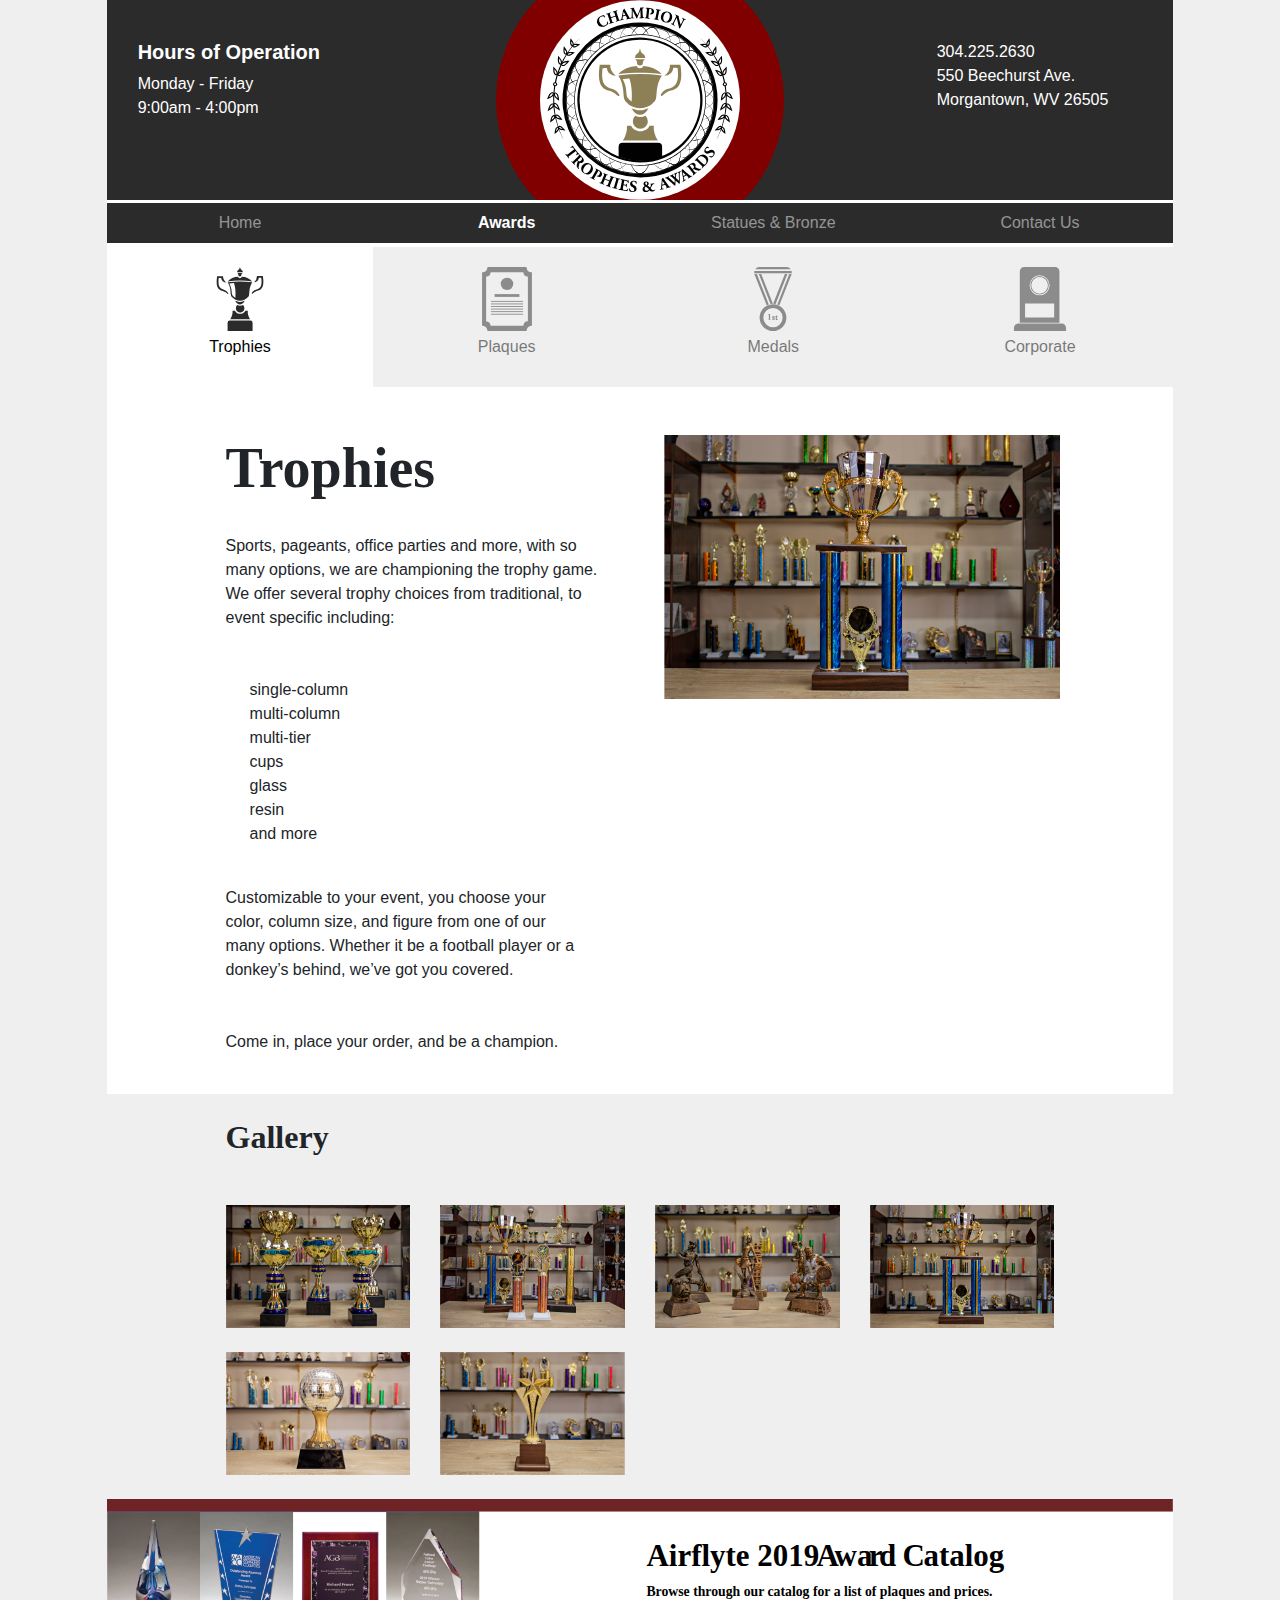
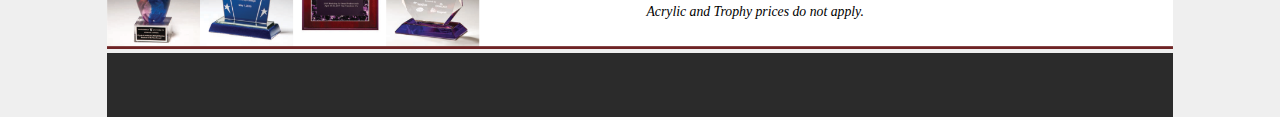
==== awards.html @ e19eb5d7 "." ====
<!DOCTYPE html>
<html lang="en">

<head>
  <meta name="viewport" content="width=device-width, initial-scale=1.0">


<link rel="apple-touch-icon" sizes="180x180" href="apple-touch-icon.png">
<link rel="icon" type="image/png" sizes="32x32" href="favicon-32x32.png">
<link rel="icon" type="image/png" sizes="16x16" href="favicon-16x16.png">
<link rel="manifest" href="site.webmanifest">
<meta name="msapplication-TileColor" content="#da532c">
<meta name="theme-color" content="#ffffff">

<title>Champion Trophies & Awards</title>

<link href="css/lightbox.min.css" type="text/css" rel="stylesheet">
<script src="js/lightbox-plus-jquery.min.js"></script>
<meta charset="UTF-8">

<link rel="stylesheet" href="https://stackpath.bootstrapcdn.com/bootstrap/4.3.1/css/bootstrap.min.css" integrity="sha384-ggOyR0iXCbMQv3Xipma34MD+dH/1fQ784/j6cY/iJTQUOhcWr7x9JvoRxT2MZw1T" crossorigin="anonymous">
<script src="https://stackpath.bootstrapcdn.com/bootstrap/4.3.1/js/bootstrap.min.js" integrity="sha384-JjSmVgyd0p3pXB1rRibZUAYoIIy6OrQ6VrjIEaFf/nJGzIxFDsf4x0xIM+B07jRM" crossorigin="anonymous"></script>
<link href="css/style.css" rel="stylesheet" type="text/css">

</head>


<body>
  <div class="container-fluid col-xl-10 p-0">


  <header class="col-12 p-0 float-left">

  <div class="col-4 d-none d-md-block float-left">
  <ul>
    <li><h3>Hours of Operation</h3></li>
    <li>Monday - Friday</li>
    <li>9:00am - 4:00pm</li>
  </ul>
  </div>

    <div class="logo-container col-6 offset-3 col-md-4 offset-md-0 float-left">
      <a href="index.html" class="logo-a"><img src="images/logo.svg" alt="logo/link to home" class="logo"></a>
    </div>


    <div class="col-3 d-none d-md-block float-right">
    <ul class="col-12 float-right">
      <li>304.225.2630</li>
  <li>550 Beechurst Ave.</li>
  <li>Morgantown, WV 26505</li>
    </ul>
  </div>

  </header>


  <nav class="navbar navbar-expand-lg navbar-dark col-12 p-0">
    <h4 class="d-lg-none col-4 offset-4">Awards</h4>
    <button class="navbar-toggler" type="button" data-toggle="collapse" data-target="#navbarNav" aria-controls="navbarNav" aria-expanded="false" aria-label="Toggle navigation">
      <span class="navbar-toggler-icon"></span>
    </button>
    <div class="collapse navbar-collapse col-12 p-0" id="navbarNav">
      <ul class="navbar-nav col-12 p-0">
        <li class="nav-item col-lg-3">
          <a class="nav-link" href="index.html">Home <span class="sr-only">(current)</span></a>
        </li>
        <li class="nav-item active col-lg-3">
          <a class="nav-link" href="awards.html" id="active-nav">Awards</a>
        </li>
        <li class="nav-item col-lg-3">
          <a class="nav-link" href="#">Statues & Bronze</a>
        </li>
        <li class="nav-item col-lg-3">
          <a class="nav-link" href="#">Contact Us</a>
        </li>
      </ul>
    </div>
  </nav>


<div class="awards-subnav col-12 p-0">
  <ul class="col-12 p-0">
    <li class="col-3 hexagon" id="active"><a href="awards.html"><img src="images/awards/1.svg" alt="trophies" class="col-12 col-lg-6 p-0"><p>Trophies</p></a></li>
    <li class="col-3"><a href="plaques.html"><img src="images/awards/2.svg" alt="plaques" class="col-12 col-lg-6 p-0"><p>Plaques</p></a></li>
    <li class="col-3"><a href="medals.html"><img src="images/awards/3.svg" alt="medals" class="col-12 col-lg-6 p-0"><p>Medals</p></a></li>
    <li class="col-3"><a href="corporate.html"><img src="images/awards/4.svg" alt="corporate" class="col-12 col-lg-6 p-0"><p>Corporate</p></a></li>

    </ul>
  </div>



<main class="main-awards float-left col-12 p-0">

<div class="float-left col-12 p-0 mt-4 mb-4">

<div class="float-left col-12 col-md-6 col-lg-5 offset-lg-1">
  <h1 class="col-lg-10 mt-4 float-left">Trophies</h1>
  <p class="col-12 float-left mt-4 mb-4">
    Sports, pageants, office parties and more, with so many options, we are championing the trophy game. We offer several trophy choices from traditional, to event specific including:
</p>

<ul class="list-unstyled ml-4 col-11 float-left mt-4">

    <li>single-column</li>
    <li>multi-column</li>
    <li>multi-tier</li>
    <li>cups</li>
    <li>glass</li>
    <li>resin</li>
    <li>and more</li>

</ul>

<p class="col-12 col-lg-11 mt-4 mb-4 float-left">
  Customizable to your event, you choose your color, column size, and figure from one of our many options. Whether it be a football player or a donkey’s behind, we’ve got you covered.
</p>
<p class="col-12 col-lg-11 mt-4 float-left">
Come in, place your order, and be a champion.
</p>
</div>

<div class="aside float-left col-12 col-md-6 col-lg-6 float-left p-0">
  <img src="images/awards/trophies/t-5.png" alt="trophy" class="col-12 col-lg-10 p-4">
</div>
</div>

  </main>

  <div class="gallery col-12 col-lg offset-lg-1 col-lg-10 float-left">
<h2 class="col-6 mt-4 mb-4">Gallery</h2>
<div class="gallery-container float-left">
    <a href="images/awards/trophies/t-2.png" data-lightbox="trophies"><img src="images/awards/trophies/t-2.png" alt="plaque 1" class="col-6 col-lg-3 float-left mt-4"></a>
    <a href="images/awards/trophies/t-3.png" data-lightbox="trophies"><img src="images/awards/trophies/t-3.png" alt="plaque 1" class="col-6 col-lg-3 float-left mt-4"></a>
    <a href="images/awards/trophies/t-4.png" data-lightbox="trophies"><img src="images/awards/trophies/t-4.png" alt="plaque 1" class="col-6 col-lg-3 float-left mt-4"></a>
    <a href="images/awards/trophies/t-5.png" data-lightbox="trophies"><img src="images/awards/trophies/t-5.png" alt="plaque 1" class="col-6 col-lg-3 float-left mt-4"></a>
    <a href="images/awards/trophies/t-6.png" data-lightbox="trophies"><img src="images/awards/trophies/t-6.png" alt="plaque 1" class="col-6 col-lg-3 float-left mt-4"></a>
    <a href="images/awards/trophies/t-7.png" data-lightbox="trophies"><img src="images/awards/trophies/t-7.png" alt="plaque 1" class="col-6 col-lg-3 float-left mt-4"></a>
</div>



  </div>


<a href="#" class="mt-4 col-12 p-0 float-left">
<img src="images/airflyte.svg" alt="airflyte awards catalog" class="col-12 float-left p-0">
</a>


<footer class="col-12 mt-1 p-0">
</footer>

</div> <!-- CLOSES CONTAINER -->

<script src="https://code.jquery.com/jquery-3.3.1.slim.min.js" integrity="sha384-q8i/X+965DzO0rT7abK41JStQIAqVgRVzpbzo5smXKp4YfRvH+8abtTE1Pi6jizo" crossorigin="anonymous"></script>
<script src="https://cdnjs.cloudflare.com/ajax/libs/popper.js/1.14.7/umd/popper.min.js" integrity="sha384-UO2eT0CpHqdSJQ6hJty5KVphtPhzWj9WO1clHTMGa3JDZwrnQq4sF86dIHNDz0W1" crossorigin="anonymous"></script>
<script src="https://stackpath.bootstrapcdn.com/bootstrap/4.3.1/js/bootstrap.min.js" integrity="sha384-JjSmVgyd0p3pXB1rRibZUAYoIIy6OrQ6VrjIEaFf/nJGzIxFDsf4x0xIM+B07jRM" crossorigin="anonymous"></script>

</body>

</html>
---- css/style.css ----
body{
  background-color: #EFEFEF;
}

header{
  background-color: #2b2b2b;
  overflow: hidden;
  height: 12.5em;
  position: relative;
}

header li{
  list-style: none;
  color: white;
}
header ul{
    margin-top: 2.5em;
    display: block;
    padding-left: 1em;
}
header h3{
  font-size: 1.25em;
  font-weight: bold;
}

.logo-container{
  border-radius: 100%;
  background-color: maroon;
  height: 18em !important;
  width: 18em;
  min-width: 18em;
  position: absolute;
  display: block;
  margin: auto;
  top:0; bottom: 0; left: 0; right: 0;
}

.main-home{
  background-color: white;
  padding: 0;
  float: left;
  margin-top: .25em;
}
.main-home h2{
  font-size: 1.75em;
  margin-top: 2em;
}
.main-home p{
  margin-bottom: 4em;
}

.main-awards{
  background-color: white;
  padding: 0;
  float: left;

}

h1{
  font-family: garamond;
  font-weight: bold;
  font-size: 2em;
}

h2{
  font-family: garamond;
  font-weight: bold;
  font-size: 1.3em;
}

hr{
background-color: white;
padding: 0;
}

iframe{
  height: 30vh;
  width: 100vw;
  float: left;
  margin-top: .5em;
  border: none;
  padding: 0;
}

button{
  margin: .75em;
}

img{
  max-width: 100%;
  height: auto;
}

footer{
min-height: 4em;
  background-color: #2b2b2b;
  float: left;
  margin-top: .25em;
}
footer h3{
  font-size: 1.25em;
  font-weight: bold;
}

footer li{
  list-style: none;
  color: white;
}
footer ul{
    margin-top: 2.5em;
    display: block;
    padding-left: 1em;
    margin-bottom: 2.5em;
}

.social-media img{
width: 2.5em;
height: auto;
}

.social-media li:nth-child(2){
  float: left;
  margin-right: 1em;
}



a:hover{
    text-decoration: none;
}


.logo{
  display:block;
  height: 80%;
  max-width: 12.5em;
  width: auto;
  margin-right: auto;
  margin-left: auto;
  margin-top: 11.25%;
  padding: 0;


}


nav h4{
  text-align: center !important;
  float: left;
  color: white;
  font-size: 1.25em;
}

.navbar{
background-color: #2b2b2b;
padding: 0;
border-top: 2px solid white;
}

.navbar-collapse{
  background-color: #2b2b2b;
z-index: 4;
text-align: center;
border-top: 1px solid white;
}

#active-nav{
font-weight: bold;
}


.banner{
  padding: 0;
  overflow: hidden;
  height: 8em;
  position: relative;
  border-top: 2px solid white;
}

.banner img{
filter: brightness(.5);
position: absolute;
top: 0em;
width: 100%;
padding: 0;
z-index:-2;
}

.banner h1{

  z-index: 2;
  color: white;

  display: block;
text-align: center;
margin-top: 1.25em;
font-style: italic;

}

.jump-to-container{
  padding: 0;
  margin-top: .5em;
  float: left;
  position: relative;
  overflow: hidden;
  height: 8em;
}

.jump-to-container-2{
  padding: 0;
  margin-top: .5em;
  float: left;
  position: relative;
  overflow: hidden;
  height: 8em;
}

.jump-to-container img{
z-index: -2;
}

.jump-to-container h3{
  z-index: 2;
  position: absolute;
  font-family: garamond;
  color: white;
  font-weight: bold;
  font-size: 2em;
  font-style: italic;
  text-align: center;
  margin-top: 1.5em;
  width: 100%;
}

.jump-to-container-2 img{
z-index: -2;
}

.jump-to-container-2 h3{
  z-index: 2;
  position: absolute;
  font-family: garamond;
  color: white;
  font-weight: bold;
  font-size: 2em;
  font-style: italic;
  text-align: center;
  margin-top: 1.5em;
  width: 100%;
}


/* Awards | Trophies */
.awards-subnav{
  float: left;
  border-top: .3em solid white;
}

.awards-subnav ul{
  list-style: none;
}

.awards-subnav li{
  float: left;
  padding-top: 1em;
  padding-bottom: .75em;
  opacity: .5;
}

.awards-subnav li:hover{
  opacity: 1;
  transition: .5s;
}



.awards-subnav{
  text-align: center;
}

.awards-subnav img{
  width: 4em;
  height: auto;
  margin-top: .25em;
  margin-bottom: .25em;
}

.awards-subnav a{
  color: black;
}








#active{
  background: white;
  opacity: 1;
}


#active a{
  color: black;
}


.aside{

}

.gallery h2{
  font-size: 2em;
}

.gallery a:hover{
  opacity: .75;
  transition: .5s;
}




@media (min-width: 1200px){

  h1{
    font-family: garamond;
    font-weight: bold;
    font-size: 3.5em;
  }

  h2{
    font-family: garamond;
    font-weight: bold;
    font-size: 1.3em;
  }

  .banner{
    height: 15em;

  }

  .banner h1{

    z-index: 2;
    color: white;

    display: block;
  text-align: center;
  font-style: italic;
  }

  .banner img{
  filter: brightness(.5);
  position: absolute;
  top: -14em;
  width: 100%;
  padding: 0;
  z-index:-2;
  }




  .jump-to-container{
    padding-left: 1em;
    padding-right: .25em;
    margin-top: .2em;
    height: 14em;
    overflow: hidden;
    float: left;
    position: relative;
  }
  .jump-to-container-2{
    padding-left: .25em;
    padding-left:.5em;
    margin-top: .2em;
    height: 14em;
    overflow: hidden;
    float: left;
    position: relative;
  }
}
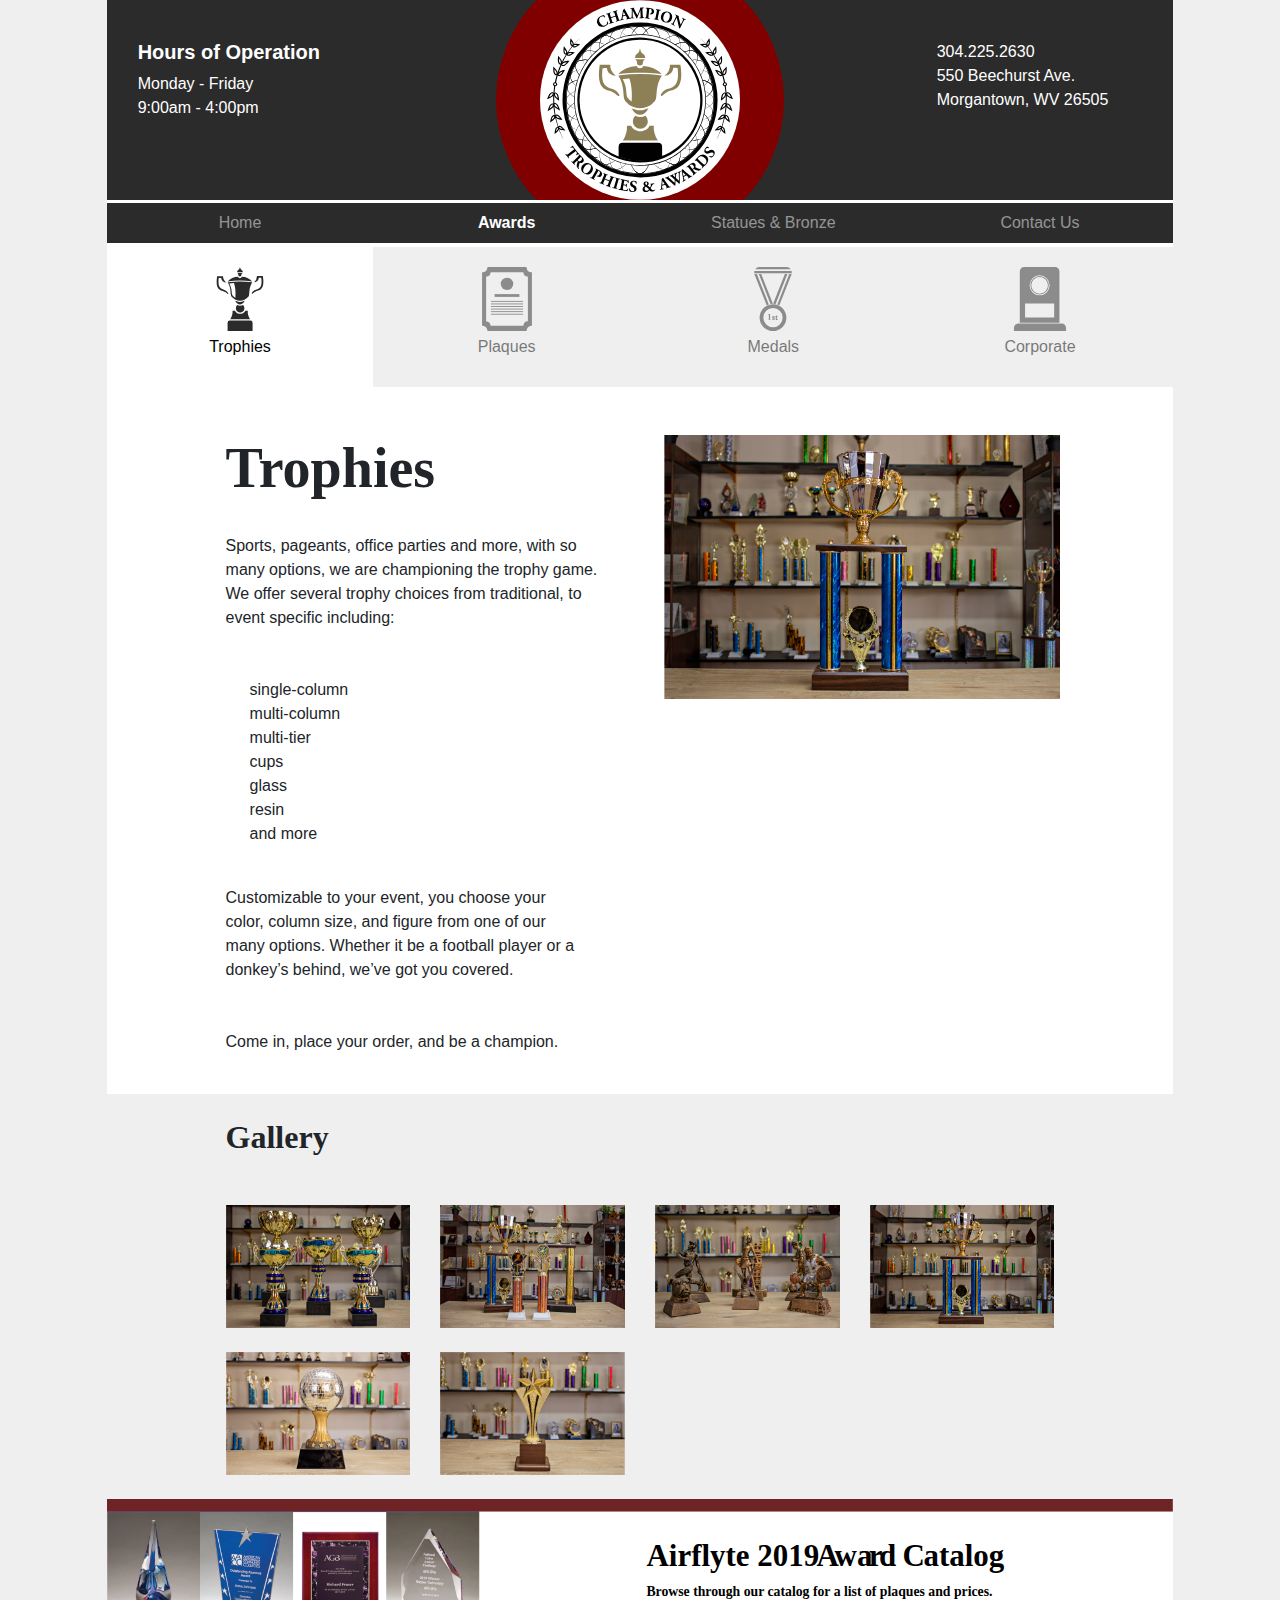
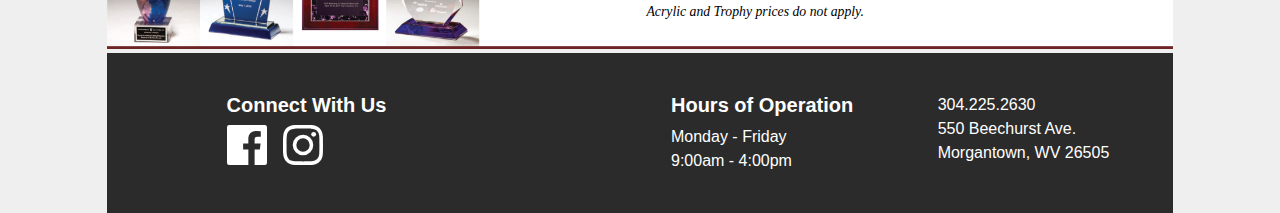
==== commit d5dd040a: "." ====
--- a/awards.html
+++ b/awards.html
@@ -149,7 +149,32 @@
 </a>
 
 
-<footer class="col-12 mt-1 p-0">
+<footer class="col-12 p-0">
+
+<div class="col-5 offset-2 offset-md-1 float-left">
+  <ul class="social-media">
+    <li><h3>Connect With Us</h3></li>
+    <li><img src="images/facebook.svg" alt="link to Facebook"></li>
+    <li><img src="images/instagram.svg" alt="link to Instagram"></li>
+  </ul>
+</div>
+
+  <div class="col-10 offset-2 col-md-3 offset-md-0 float-left">
+  <ul>
+    <li><h3>Hours of Operation</h3></li>
+    <li>Monday - Friday</li>
+    <li>9:00am - 4:00pm</li>
+  </ul>
+  </div>
+
+    <div class="col-10 offset-2 col-md-3 offset-md-0 float-left">
+    <ul class="float-left">
+      <li>304.225.2630</li>
+  <li>550 Beechurst Ave.</li>
+  <li>Morgantown, WV 26505</li>
+    </ul>
+  </div>
+
 </footer>
 
 </div> <!-- CLOSES CONTAINER -->
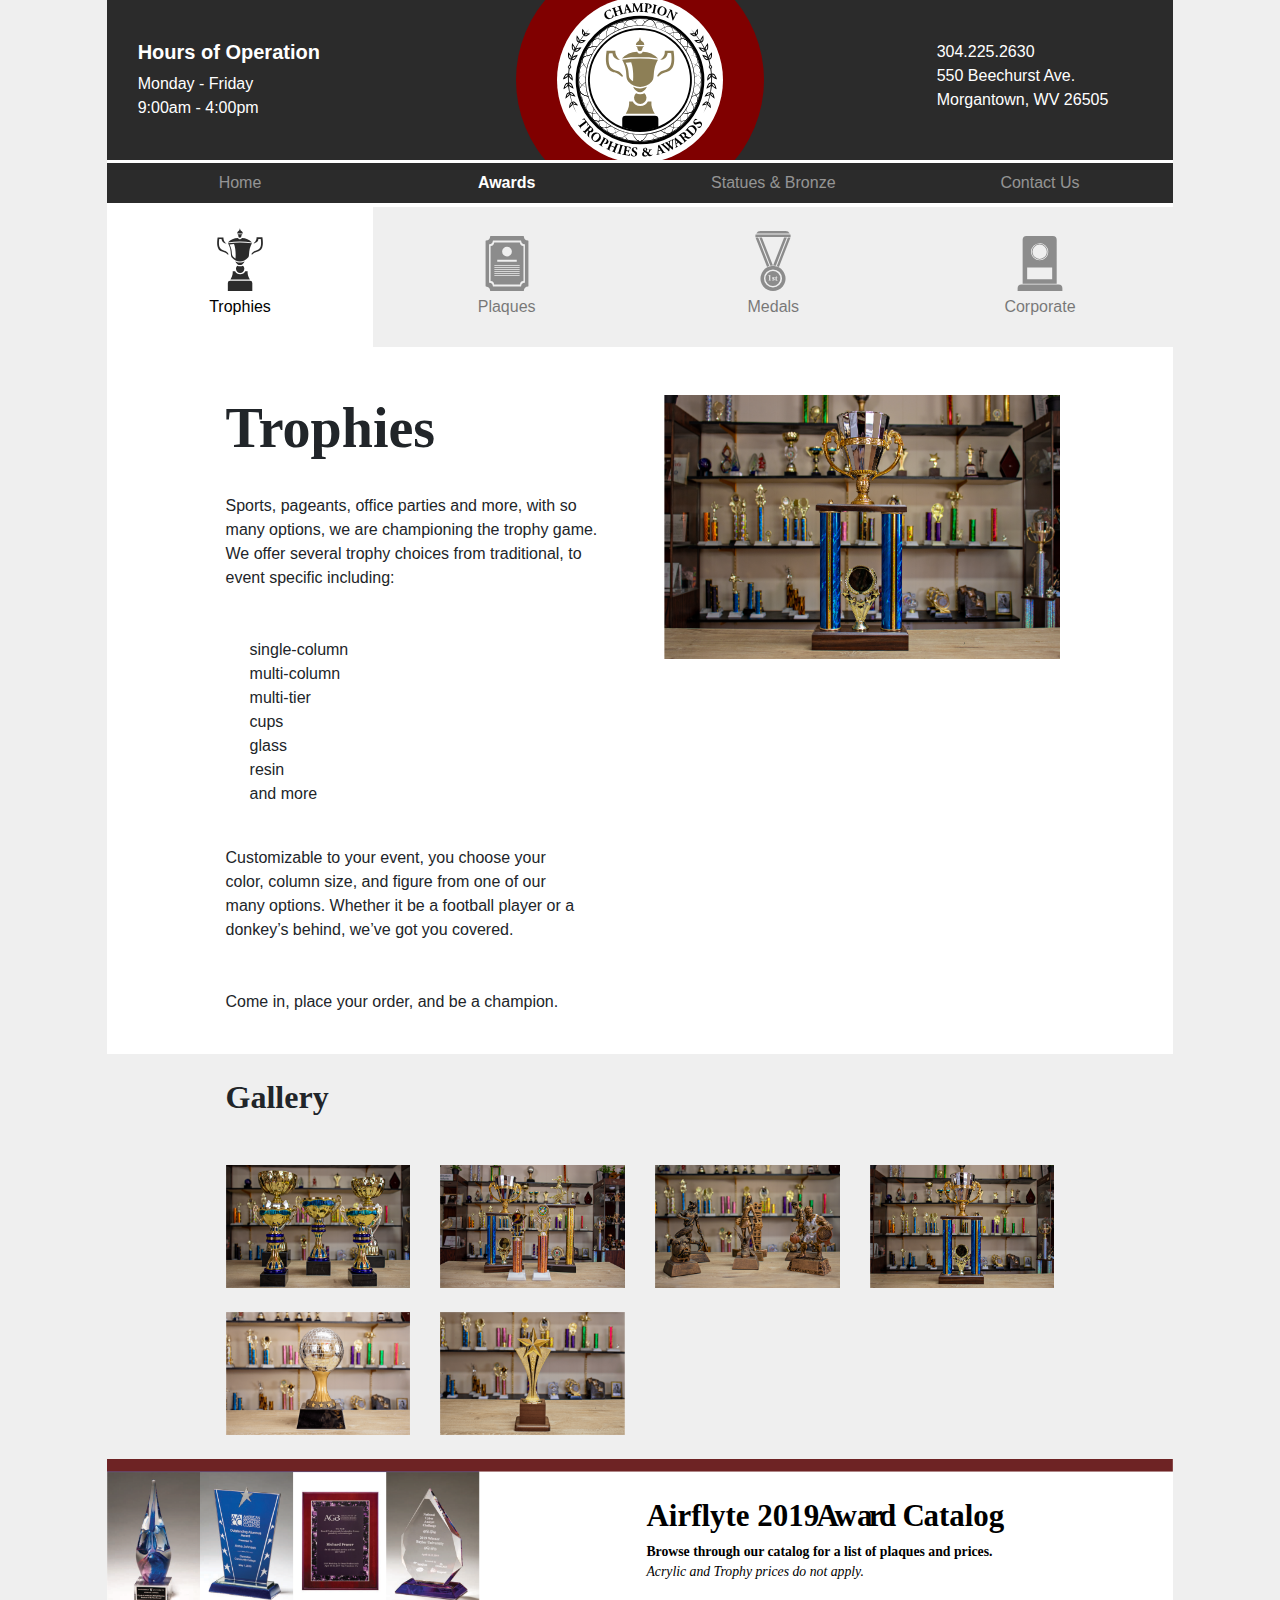
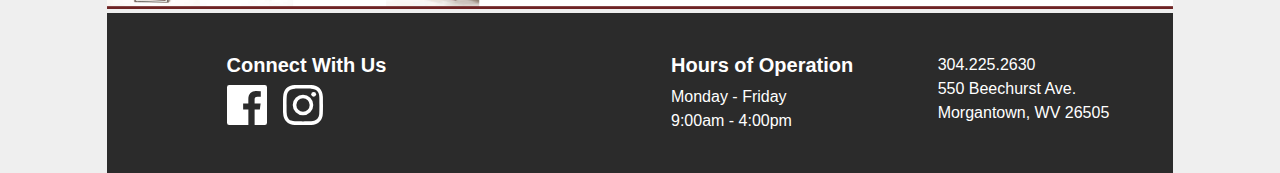
==== commit 58181ef5: "." ====
--- a/awards.html
+++ b/awards.html
@@ -72,7 +72,7 @@
           <a class="nav-link" href="#">Statues & Bronze</a>
         </li>
         <li class="nav-item col-lg-3">
-          <a class="nav-link" href="#">Contact Us</a>
+          <a class="nav-link" href="contact.html">Contact Us</a>
         </li>
       </ul>
     </div>
--- a/css/style.css
+++ b/css/style.css
@@ -5,7 +5,7 @@
 header{
   background-color: #2b2b2b;
   overflow: hidden;
-  height: 12.5em;
+  height: 10em;
   position: relative;
 }
 
@@ -26,9 +26,9 @@
 .logo-container{
   border-radius: 100%;
   background-color: maroon;
-  height: 18em !important;
-  width: 18em;
-  min-width: 18em;
+  height: 15.5em !important;
+  width: 15.5em;
+  min-width: 15.5em;
   position: absolute;
   display: block;
   margin: auto;
@@ -133,7 +133,7 @@
 .logo{
   display:block;
   height: 80%;
-  max-width: 12.5em;
+  max-width: 10.4em;
   width: auto;
   margin-right: auto;
   margin-left: auto;
@@ -384,3 +384,21 @@
     position: relative;
   }
 }
+
+.contact-list{
+  list-style: none;
+  padding: 0;
+}
+
+textarea{
+  margin-bottom: 1em;
+}
+
+.contact-form{
+  background-color: #EFEFEF;
+}
+
+form{
+margin-top: 2em;
+margin-bottom: 2em;
+}
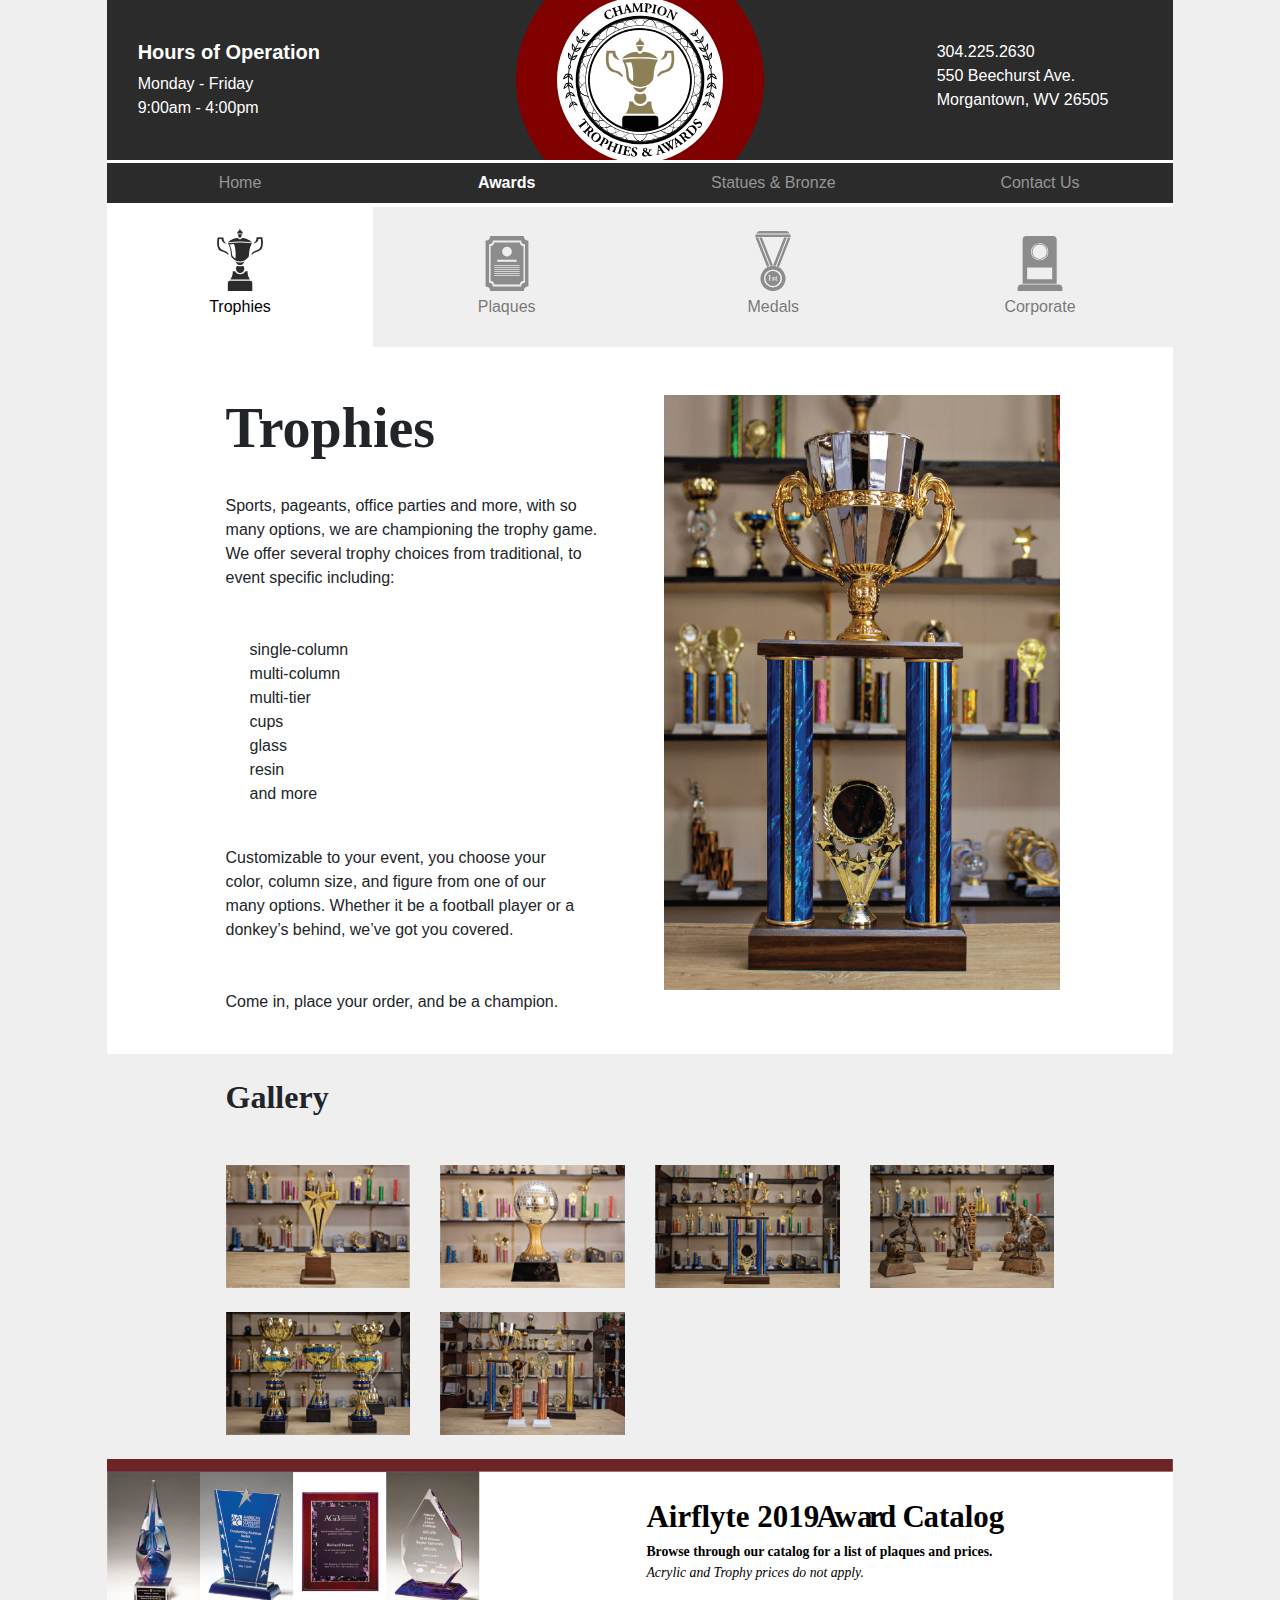
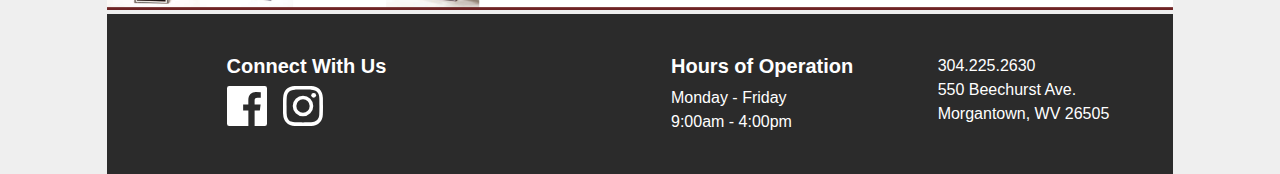
==== commit 49f48347: "." ====
--- a/awards.html
+++ b/awards.html
@@ -69,7 +69,7 @@
           <a class="nav-link" href="awards.html" id="active-nav">Awards</a>
         </li>
         <li class="nav-item col-lg-3">
-          <a class="nav-link" href="#">Statues & Bronze</a>
+          <a class="nav-link" href="statue.html">Statues & Bronze</a>
         </li>
         <li class="nav-item col-lg-3">
           <a class="nav-link" href="contact.html">Contact Us</a>
@@ -122,7 +122,7 @@
 </div>
 
 <div class="aside float-left col-12 col-md-6 col-lg-6 float-left p-0">
-  <img src="images/awards/trophies/t-5.png" alt="trophy" class="col-12 col-lg-10 p-4">
+  <img src="images/awards/trophies/t-7.png" alt="trophy" class="col-12 col-lg-10 p-4">
 </div>
 </div>
 
@@ -131,12 +131,13 @@
   <div class="gallery col-12 col-lg offset-lg-1 col-lg-10 float-left">
 <h2 class="col-6 mt-4 mb-4">Gallery</h2>
 <div class="gallery-container float-left">
+    <a href="images/awards/trophies/t-1.png" data-lightbox="trophies"><img src="images/awards/trophies/t-1.png" alt="plaque 1" class="col-6 col-lg-3 float-left mt-4"></a>
     <a href="images/awards/trophies/t-2.png" data-lightbox="trophies"><img src="images/awards/trophies/t-2.png" alt="plaque 1" class="col-6 col-lg-3 float-left mt-4"></a>
     <a href="images/awards/trophies/t-3.png" data-lightbox="trophies"><img src="images/awards/trophies/t-3.png" alt="plaque 1" class="col-6 col-lg-3 float-left mt-4"></a>
     <a href="images/awards/trophies/t-4.png" data-lightbox="trophies"><img src="images/awards/trophies/t-4.png" alt="plaque 1" class="col-6 col-lg-3 float-left mt-4"></a>
     <a href="images/awards/trophies/t-5.png" data-lightbox="trophies"><img src="images/awards/trophies/t-5.png" alt="plaque 1" class="col-6 col-lg-3 float-left mt-4"></a>
     <a href="images/awards/trophies/t-6.png" data-lightbox="trophies"><img src="images/awards/trophies/t-6.png" alt="plaque 1" class="col-6 col-lg-3 float-left mt-4"></a>
-    <a href="images/awards/trophies/t-7.png" data-lightbox="trophies"><img src="images/awards/trophies/t-7.png" alt="plaque 1" class="col-6 col-lg-3 float-left mt-4"></a>
+
 </div>
 
 
--- a/css/style.css
+++ b/css/style.css
@@ -172,7 +172,7 @@
 .banner{
   padding: 0;
   overflow: hidden;
-  height: 8em;
+  height: 12em;
   position: relative;
   border-top: 2px solid white;
 }
@@ -190,12 +190,14 @@
 
   z-index: 2;
   color: white;
-
+position: absolute;
+top: 0; right: 0; bottom: 0; left: 0;
   display: block;
 text-align: center;
-margin-top: 1.25em;
+margin: auto;
+padding-top: 1.5em;
 font-style: italic;
-
+font-size: 2.15em;
 }
 
 .jump-to-container{
@@ -321,7 +323,20 @@
   transition: .5s;
 }
 
-
+@media (min-width: 550px){
+  .banner h1{
+    font-size: 3.2em;
+    padding-top: .75em;
+  }
+}
+
+
+@media (min-width: 768px){
+  .banner h1{
+    font-size: 3.2em;
+    padding-top: 1.25em;
+  }
+}
 
 
 @media (min-width: 1200px){
@@ -351,6 +366,8 @@
     display: block;
   text-align: center;
   font-style: italic;
+  padding: 1.5em;
+  font-size: 3.5em;
   }
 
   .banner img{
@@ -395,7 +412,18 @@
 }
 
 .contact-form{
-  background-color: #EFEFEF;
+  background-color: #E0E0E0;
+}
+
+.submit{
+  background-color: #2B2B2B;
+  color: white;
+  border: none;
+  padding: .75em;
+}
+
+.submit:hover{
+  opacity: .75;
 }
 
 form{
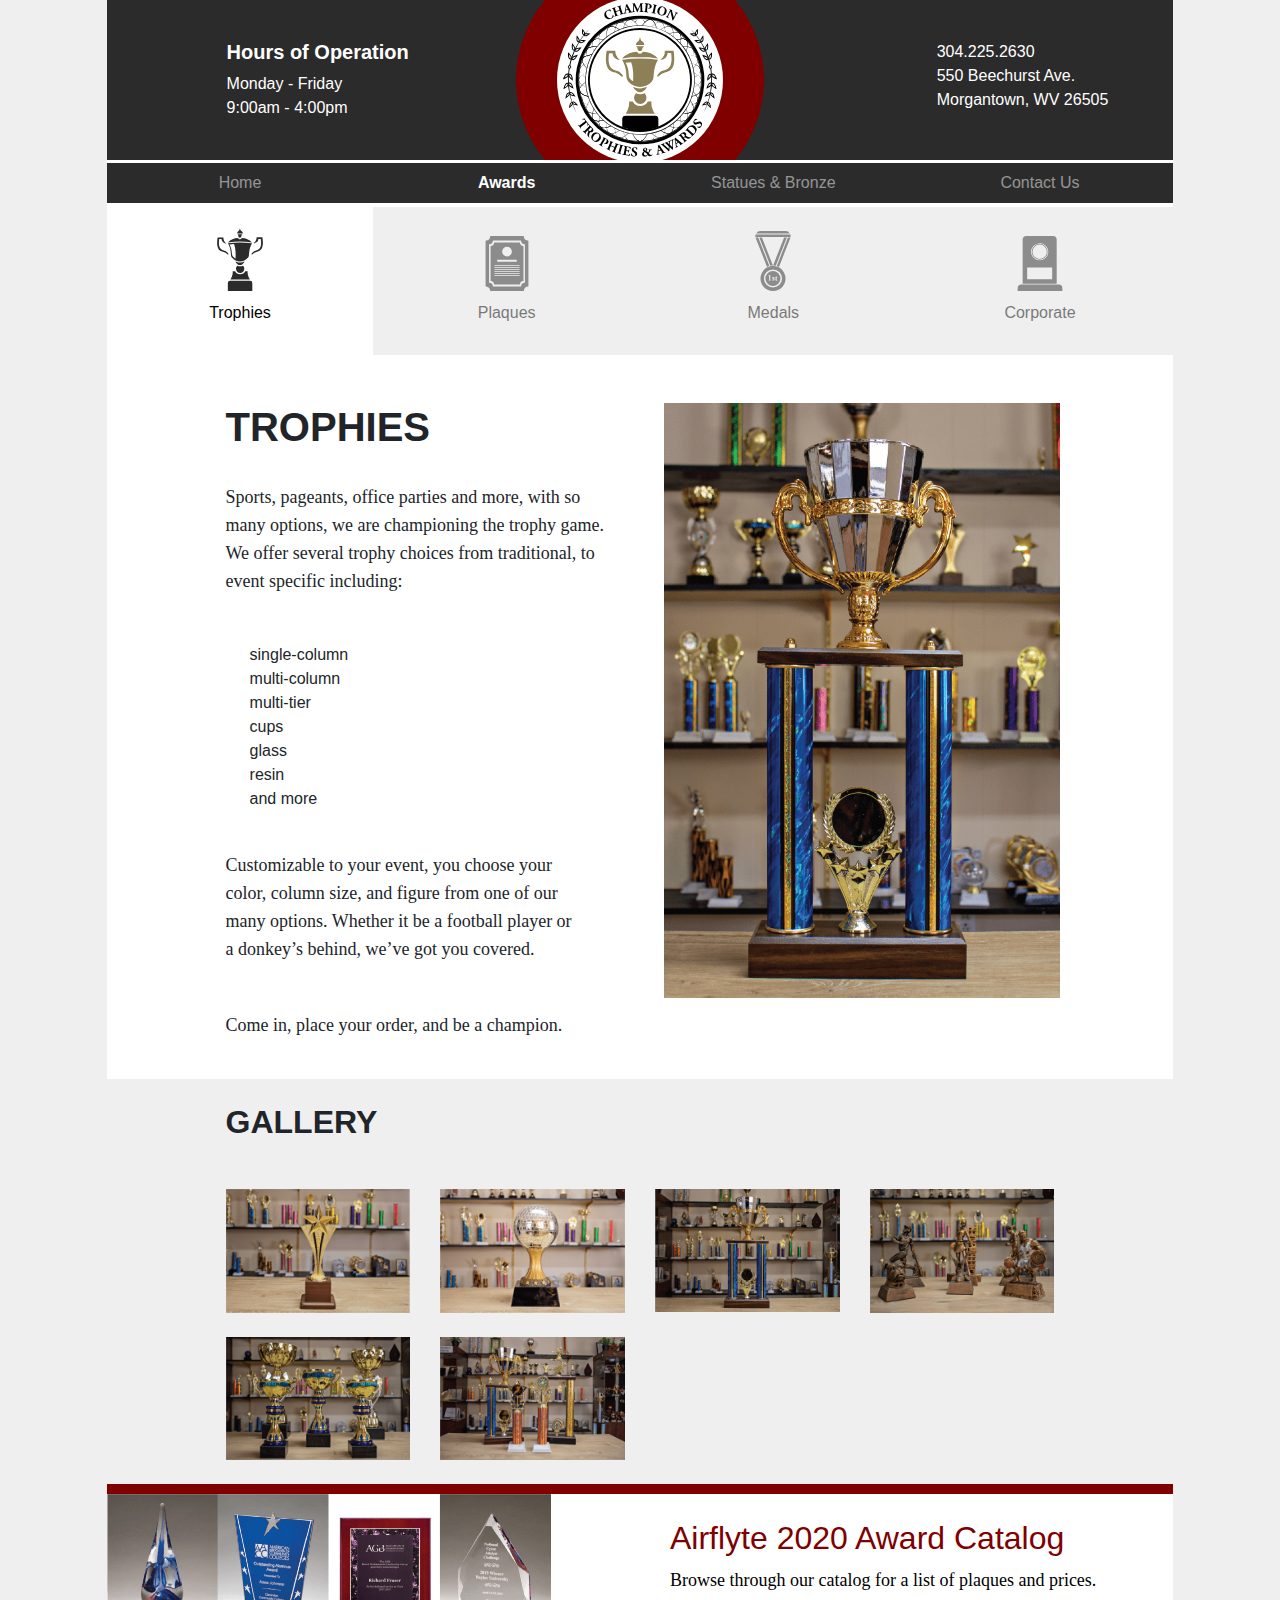
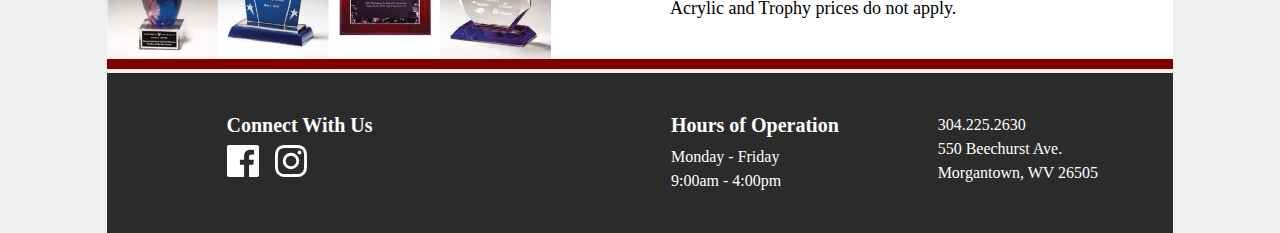
==== commit a2d2f545: "." ====
--- a/awards.html
+++ b/awards.html
@@ -29,30 +29,30 @@
   <div class="container-fluid col-xl-10 p-0">
 
 
-  <header class="col-12 p-0 float-left">
+    <header class="col-12 p-0 float-left">
 
-  <div class="col-4 d-none d-md-block float-left">
-  <ul>
-    <li><h3>Hours of Operation</h3></li>
-    <li>Monday - Friday</li>
-    <li>9:00am - 4:00pm</li>
-  </ul>
-  </div>
-
-    <div class="logo-container col-6 offset-3 col-md-4 offset-md-0 float-left">
-      <a href="index.html" class="logo-a"><img src="images/logo.svg" alt="logo/link to home" class="logo"></a>
+    <div class="col-4 col-lg-3 offset-lg-1 d-none d-md-block float-left">
+    <ul>
+      <li><h3>Hours of Operation</h3></li>
+      <li>Monday - Friday</li>
+      <li>9:00am - 4:00pm</li>
+    </ul>
     </div>
 
+      <div class="logo-container col-6 offset-3 col-md-4 offset-md-0 float-left">
+        <a href="index.html" class="logo-a"><img src="images/logo.svg" alt="logo/link to home" class="logo"></a>
+      </div>
 
-    <div class="col-3 d-none d-md-block float-right">
-    <ul class="col-12 float-right">
-      <li>304.225.2630</li>
-  <li>550 Beechurst Ave.</li>
-  <li>Morgantown, WV 26505</li>
-    </ul>
-  </div>
 
-  </header>
+      <div class="col-3 d-none d-md-block float-right">
+      <ul class="col-12 float-right">
+        <li>304.225.2630</li>
+    <li>550 Beechurst Ave.</li>
+    <li>Morgantown, WV 26505</li>
+      </ul>
+    </div>
+
+    </header>
 
 
   <nav class="navbar navbar-expand-lg navbar-dark col-12 p-0">
@@ -145,8 +145,13 @@
   </div>
 
 
-<a href="#" class="mt-4 col-12 p-0 float-left">
-<img src="images/airflyte.svg" alt="airflyte awards catalog" class="col-12 float-left p-0">
+<a href="https://www.airflyte.com/product_catalog/pdfs/Airflyte_2020_All.pdf" target="_blank" class="airflyte mt-4 col-12 p-0 float-left">
+<img src="images/airflyte.png" alt="airflyte awards catalog" class="col-12 col-md-5 float-left p-0">
+<div class="col-12 col-md-6 offset-md-1 float-left">
+  <h3 class="col-12">Airflyte 2020 Award Catalog</h3>
+  <p class="col-12">Browse through our catalog for a list of plaques and prices.
+Acrylic and Trophy prices do not apply.</p>
+</div>
 </a>
 
 
--- a/css/style.css
+++ b/css/style.css
@@ -1,3 +1,14 @@
+h1{
+font-family: 'Raleway', sans-serif !important;
+text-transform: uppercase;
+}
+
+p{
+font-family: garamond, serif;
+  font-size: 18px;
+  line-height: 28px;
+}
+
 body{
   background-color: #EFEFEF;
 }
@@ -12,6 +23,7 @@
 header li{
   list-style: none;
   color: white;
+  font-family: 'Raleway', sans-serif;
 }
 header ul{
     margin-top: 2.5em;
@@ -22,6 +34,8 @@
   font-size: 1.25em;
   font-weight: bold;
 }
+
+
 
 .logo-container{
   border-radius: 100%;
@@ -66,6 +80,9 @@
   font-family: garamond;
   font-weight: bold;
   font-size: 1.3em;
+  font-family: 'Raleway', sans-serif !important;
+  text-transform: uppercase;
+
 }
 
 hr{
@@ -100,11 +117,13 @@
 footer h3{
   font-size: 1.25em;
   font-weight: bold;
+  font-family: raleway, sans-sans-serif;
 }
 
 footer li{
   list-style: none;
   color: white;
+  font-family: raleway, sans-sans-serif;
 }
 footer ul{
     margin-top: 2.5em;
@@ -114,7 +133,7 @@
 }
 
 .social-media img{
-width: 2.5em;
+width: 2em;
 height: auto;
 }
 
@@ -151,6 +170,10 @@
   font-size: 1.25em;
 }
 
+nav li{
+    font-family: 'Raleway', sans-serif;
+}
+
 .navbar{
 background-color: #2b2b2b;
 padding: 0;
@@ -178,7 +201,7 @@
 }
 
 .banner img{
-filter: brightness(.5);
+
 position: absolute;
 top: 0em;
 width: 100%;
@@ -187,7 +210,7 @@
 }
 
 .banner h1{
-
+font-family: garamond, serif !important;
   z-index: 2;
   color: white;
 position: absolute;
@@ -198,6 +221,7 @@
 padding-top: 1.5em;
 font-style: italic;
 font-size: 2.15em;
+text-transform: none !important;
 }
 
 .jump-to-container{
@@ -281,6 +305,12 @@
   text-align: center;
 }
 
+.awards-subnav p{
+  font-family: 'Raleway', sans-serif !important;
+  padding-top: .25em;
+  font-size: 1em;
+}
+
 .awards-subnav img{
   width: 4em;
   height: auto;
@@ -323,6 +353,27 @@
   transition: .5s;
 }
 
+.airflyte{
+  background-color: white;
+  border-top: 10px solid maroon;
+  border-bottom: 10px solid maroon;
+}
+
+.airflyte h3{
+  font-size: 2em;
+  font-family: raleway, sans-serif;
+  color: maroon;
+  margin-top: .8em;
+}
+
+.airflyte:hover{
+  color: black;
+}
+
+.airflyte{
+  color: black;
+}
+
 @media (min-width: 550px){
   .banner h1{
     font-size: 3.2em;
@@ -342,9 +393,9 @@
 @media (min-width: 1200px){
 
   h1{
-    font-family: garamond;
-    font-weight: bold;
-    font-size: 3.5em;
+    font-family: 'Raleway', sans-serif !important;
+    font-size: 2.5em;
+    text-transform: uppercase;
   }
 
   h2{
@@ -371,7 +422,6 @@
   }
 
   .banner img{
-  filter: brightness(.5);
   position: absolute;
   top: -14em;
   width: 100%;
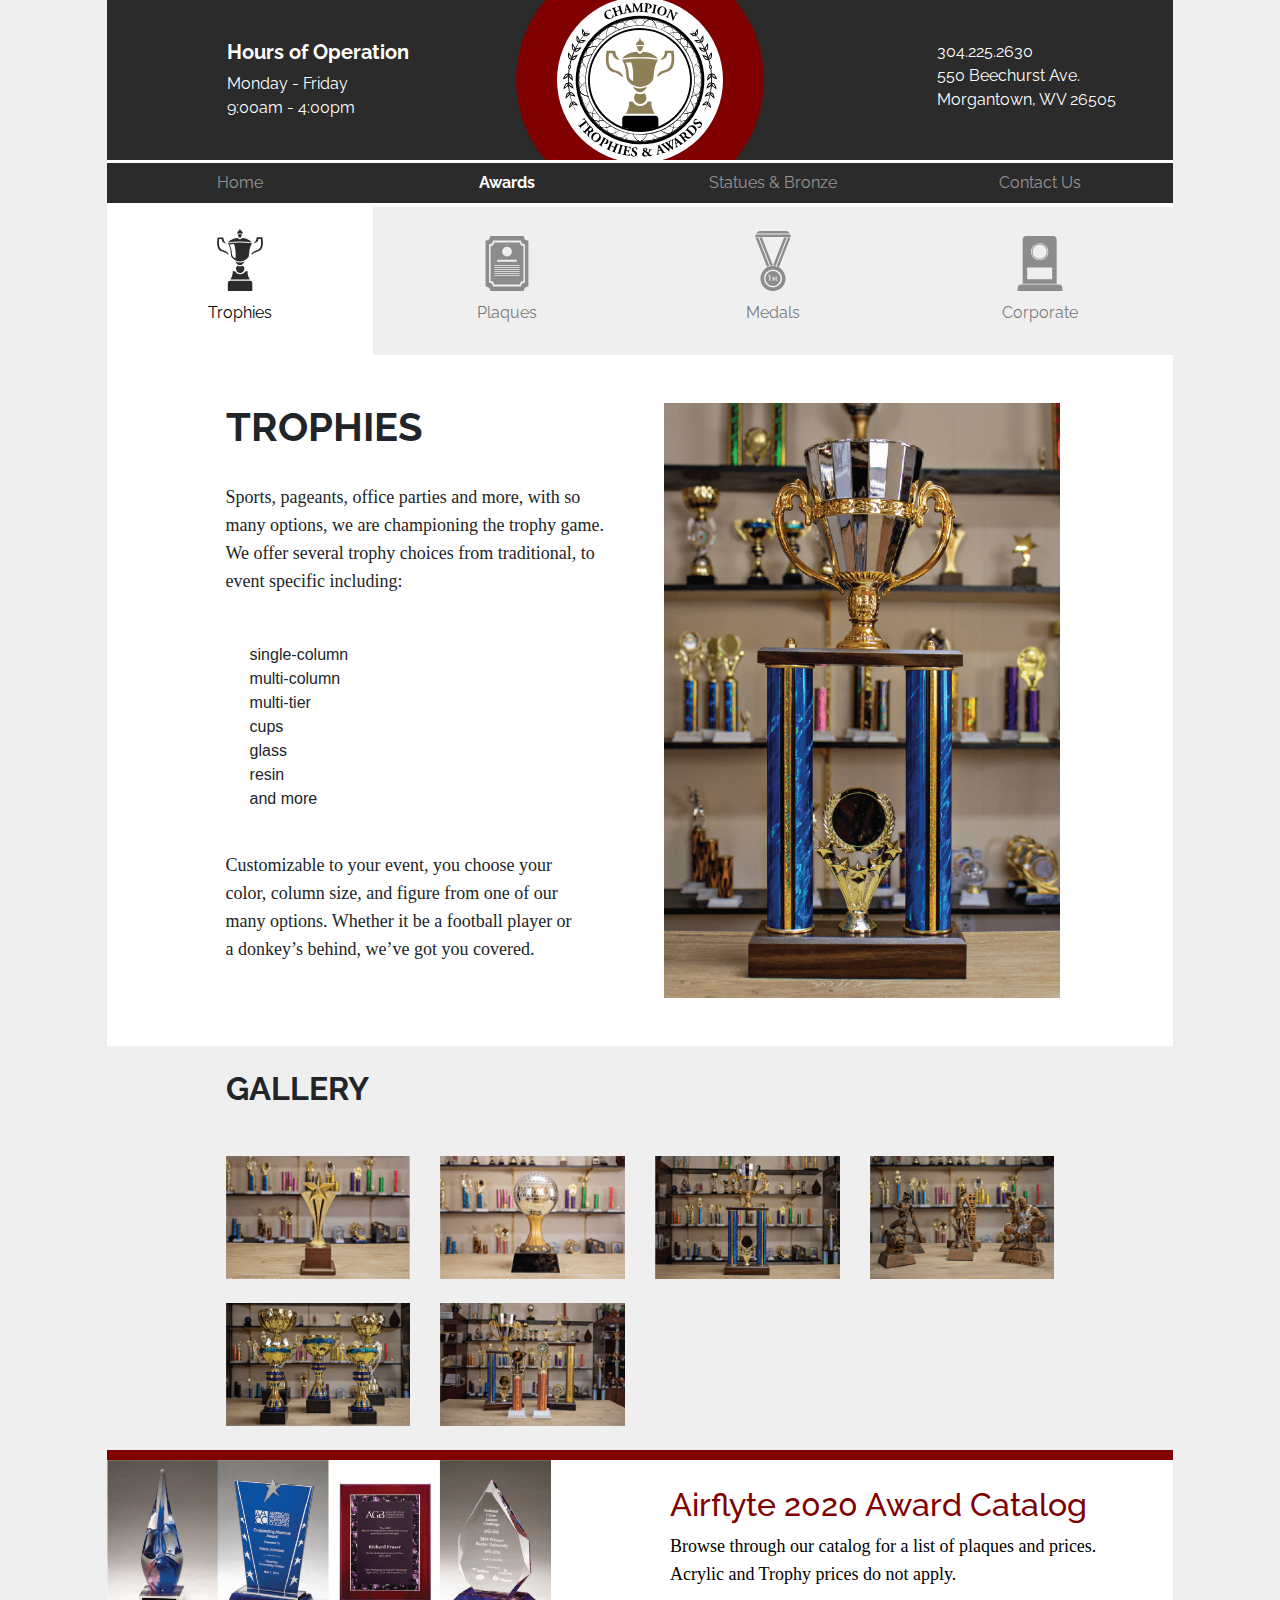
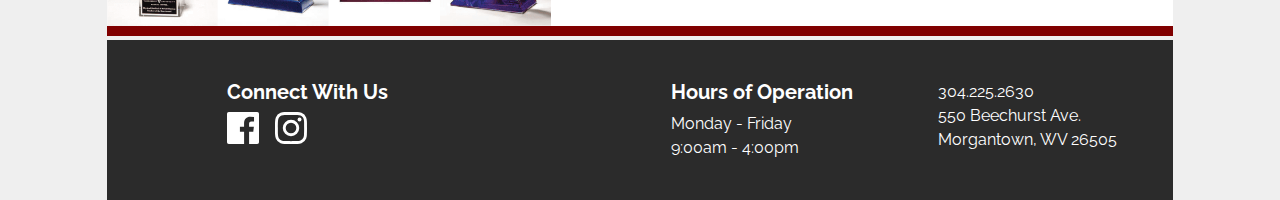
==== commit c272b812: "." ====
--- a/awards.html
+++ b/awards.html
@@ -14,14 +14,15 @@
 
 <title>Champion Trophies & Awards</title>
 
-<link href="css/lightbox.min.css" type="text/css" rel="stylesheet">
-<script src="js/lightbox-plus-jquery.min.js"></script>
 <meta charset="UTF-8">
+
+<link href="https://fonts.googleapis.com/css?family=Raleway:400,800&display=swap" rel="stylesheet">
 
 <link rel="stylesheet" href="https://stackpath.bootstrapcdn.com/bootstrap/4.3.1/css/bootstrap.min.css" integrity="sha384-ggOyR0iXCbMQv3Xipma34MD+dH/1fQ784/j6cY/iJTQUOhcWr7x9JvoRxT2MZw1T" crossorigin="anonymous">
 <script src="https://stackpath.bootstrapcdn.com/bootstrap/4.3.1/js/bootstrap.min.js" integrity="sha384-JjSmVgyd0p3pXB1rRibZUAYoIIy6OrQ6VrjIEaFf/nJGzIxFDsf4x0xIM+B07jRM" crossorigin="anonymous"></script>
 <link href="css/style.css" rel="stylesheet" type="text/css">
-
+<link href="css/lightbox.min.css" type="text/css" rel="stylesheet">
+<script src="js/lightbox-plus-jquery.min.js"></script>
 </head>
 
 
@@ -55,28 +56,28 @@
     </header>
 
 
-  <nav class="navbar navbar-expand-lg navbar-dark col-12 p-0">
-    <h4 class="d-lg-none col-4 offset-4">Awards</h4>
-    <button class="navbar-toggler" type="button" data-toggle="collapse" data-target="#navbarNav" aria-controls="navbarNav" aria-expanded="false" aria-label="Toggle navigation">
-      <span class="navbar-toggler-icon"></span>
-    </button>
-    <div class="collapse navbar-collapse col-12 p-0" id="navbarNav">
-      <ul class="navbar-nav col-12 p-0">
-        <li class="nav-item col-lg-3">
-          <a class="nav-link" href="index.html">Home <span class="sr-only">(current)</span></a>
-        </li>
-        <li class="nav-item active col-lg-3">
-          <a class="nav-link" href="awards.html" id="active-nav">Awards</a>
-        </li>
-        <li class="nav-item col-lg-3">
-          <a class="nav-link" href="statue.html">Statues & Bronze</a>
-        </li>
-        <li class="nav-item col-lg-3">
-          <a class="nav-link" href="contact.html">Contact Us</a>
-        </li>
-      </ul>
-    </div>
-  </nav>
+    <nav class="navbar navbar-expand-lg navbar-dark col-12 p-0">
+      <h4 class="d-lg-none col-4 offset-4">Awards</h4>
+      <button class="navbar-toggler" type="button" data-toggle="collapse" data-target="#navbarNav" aria-controls="navbarNav" aria-expanded="false" aria-label="Toggle navigation">
+        <span class="navbar-toggler-icon"></span>
+      </button>
+      <div class="collapse navbar-collapse col-12 p-0" id="navbarNav">
+        <ul class="navbar-nav col-12 p-0">
+          <li class="nav-item col-lg-3">
+            <a class="nav-link" href="index.html">Home <span class="sr-only">(current)</span></a>
+          </li>
+          <li class="nav-item active col-lg-3">
+            <a class="nav-link" href="awards.html" id="active-nav">Awards</a>
+          </li>
+          <li class="nav-item col-lg-3">
+            <a class="nav-link" href="statue.html">Statues & Bronze</a>
+          </li>
+          <li class="nav-item col-lg-3">
+            <a class="nav-link" href="contact.html">Contact Us</a>
+          </li>
+        </ul>
+      </div>
+    </nav>
 
 
 <div class="awards-subnav col-12 p-0">
@@ -115,9 +116,6 @@
 
 <p class="col-12 col-lg-11 mt-4 mb-4 float-left">
   Customizable to your event, you choose your color, column size, and figure from one of our many options. Whether it be a football player or a donkey’s behind, we’ve got you covered.
-</p>
-<p class="col-12 col-lg-11 mt-4 float-left">
-Come in, place your order, and be a champion.
 </p>
 </div>
 
@@ -160,8 +158,8 @@
 <div class="col-5 offset-2 offset-md-1 float-left">
   <ul class="social-media">
     <li><h3>Connect With Us</h3></li>
-    <li><img src="images/facebook.svg" alt="link to Facebook"></li>
-    <li><img src="images/instagram.svg" alt="link to Instagram"></li>
+    <li><a href="https://www.facebook.com/championtrophiesandawards/" target="_blank"><img src="images/facebook.svg" alt="link to Facebook"></a></li>
+    <li><a href="https://www.instagram.com/champion_trophies_wv/" target="_blank"><img src="images/instagram.svg" alt="link to Instagram"></a></li>
   </ul>
 </div>
 
--- a/css/style.css
+++ b/css/style.css
@@ -163,11 +163,13 @@
 }
 
 
+
 nav h4{
   text-align: center !important;
   float: left;
   color: white;
   font-size: 1.25em;
+  font-family: 'Raleway', sans-serif;
 }
 
 nav li{
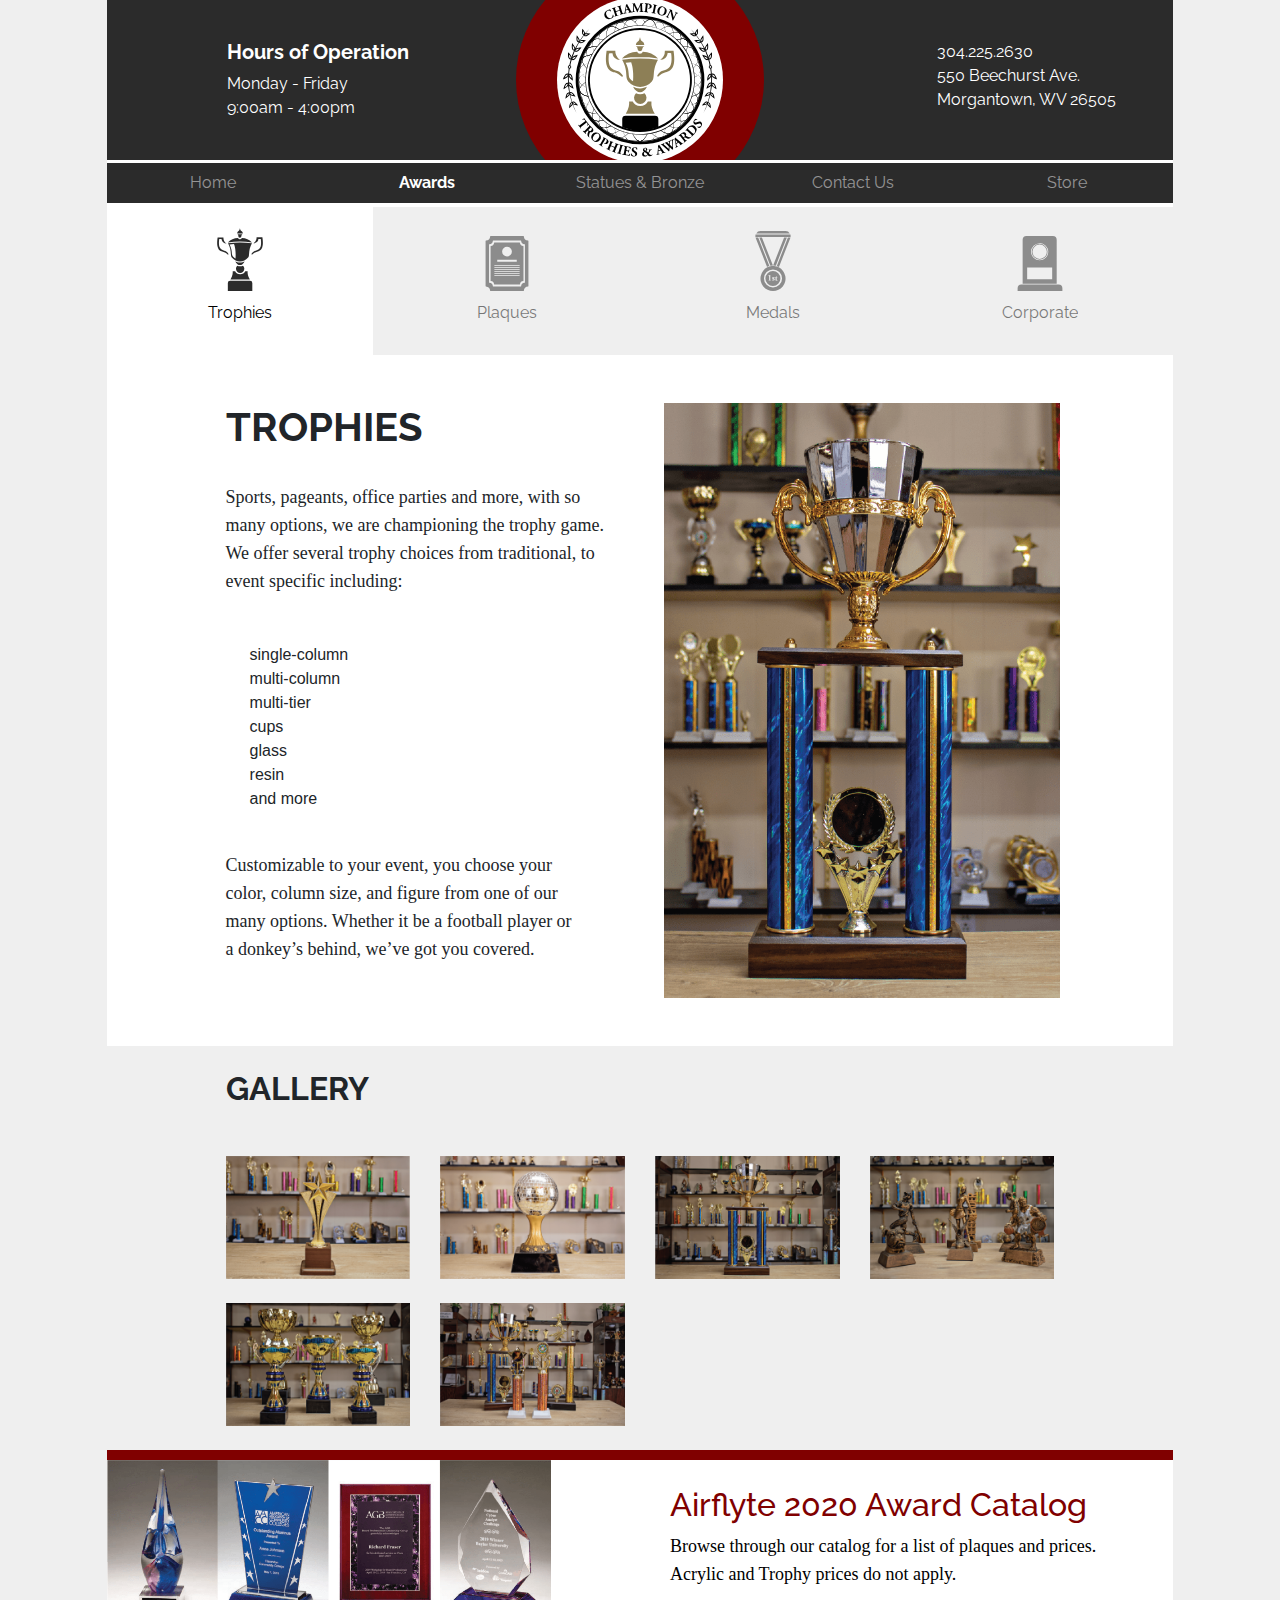
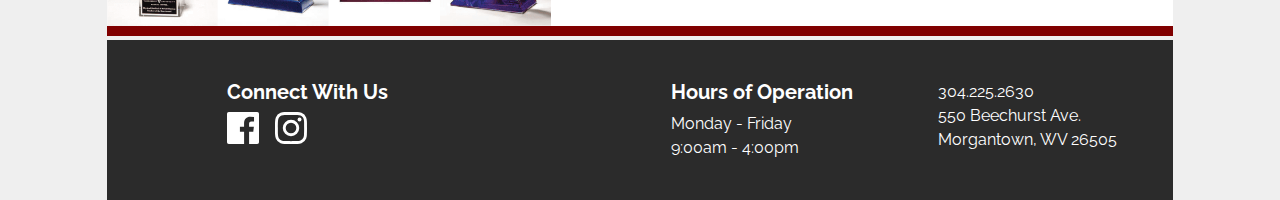
==== commit b1c77a69: "." ====
--- a/awards.html
+++ b/awards.html
@@ -56,24 +56,27 @@
     </header>
 
 
-    <nav class="navbar navbar-expand-lg navbar-dark col-12 p-0">
-      <h4 class="d-lg-none col-4 offset-4">Awards</h4>
+    <nav class="navbar navbar-expand-lg navbar-dark col-12 p-0 float-left">
+      <h4 class="d-lg-none col-4 offset-4">Home</h4>
       <button class="navbar-toggler" type="button" data-toggle="collapse" data-target="#navbarNav" aria-controls="navbarNav" aria-expanded="false" aria-label="Toggle navigation">
         <span class="navbar-toggler-icon"></span>
       </button>
       <div class="collapse navbar-collapse col-12 p-0" id="navbarNav">
         <ul class="navbar-nav col-12 p-0">
-          <li class="nav-item col-lg-3">
-            <a class="nav-link" href="index.html">Home <span class="sr-only">(current)</span></a>
+          <li class="nav-item">
+            <a class="nav-link" href="index.html">Home</a>
           </li>
-          <li class="nav-item active col-lg-3">
-            <a class="nav-link" href="awards.html" id="active-nav">Awards</a>
+          <li class="nav-item active">
+            <a class="nav-link" href="awards.html" id="active-nav">Awards <span class="sr-only">(current)</span></a>
           </li>
-          <li class="nav-item col-lg-3">
+          <li class="nav-item">
             <a class="nav-link" href="statue.html">Statues & Bronze</a>
           </li>
-          <li class="nav-item col-lg-3">
+          <li class="nav-item">
             <a class="nav-link" href="contact.html">Contact Us</a>
+          </li>
+          <li class="nav-item">
+            <a class="nav-link" href="store.html">Store</a>
           </li>
         </ul>
       </div>
--- a/css/style.css
+++ b/css/style.css
@@ -389,6 +389,10 @@
     font-size: 3.2em;
     padding-top: 1.25em;
   }
+
+  nav li{
+    width: 20%;
+  }
 }
 
 
